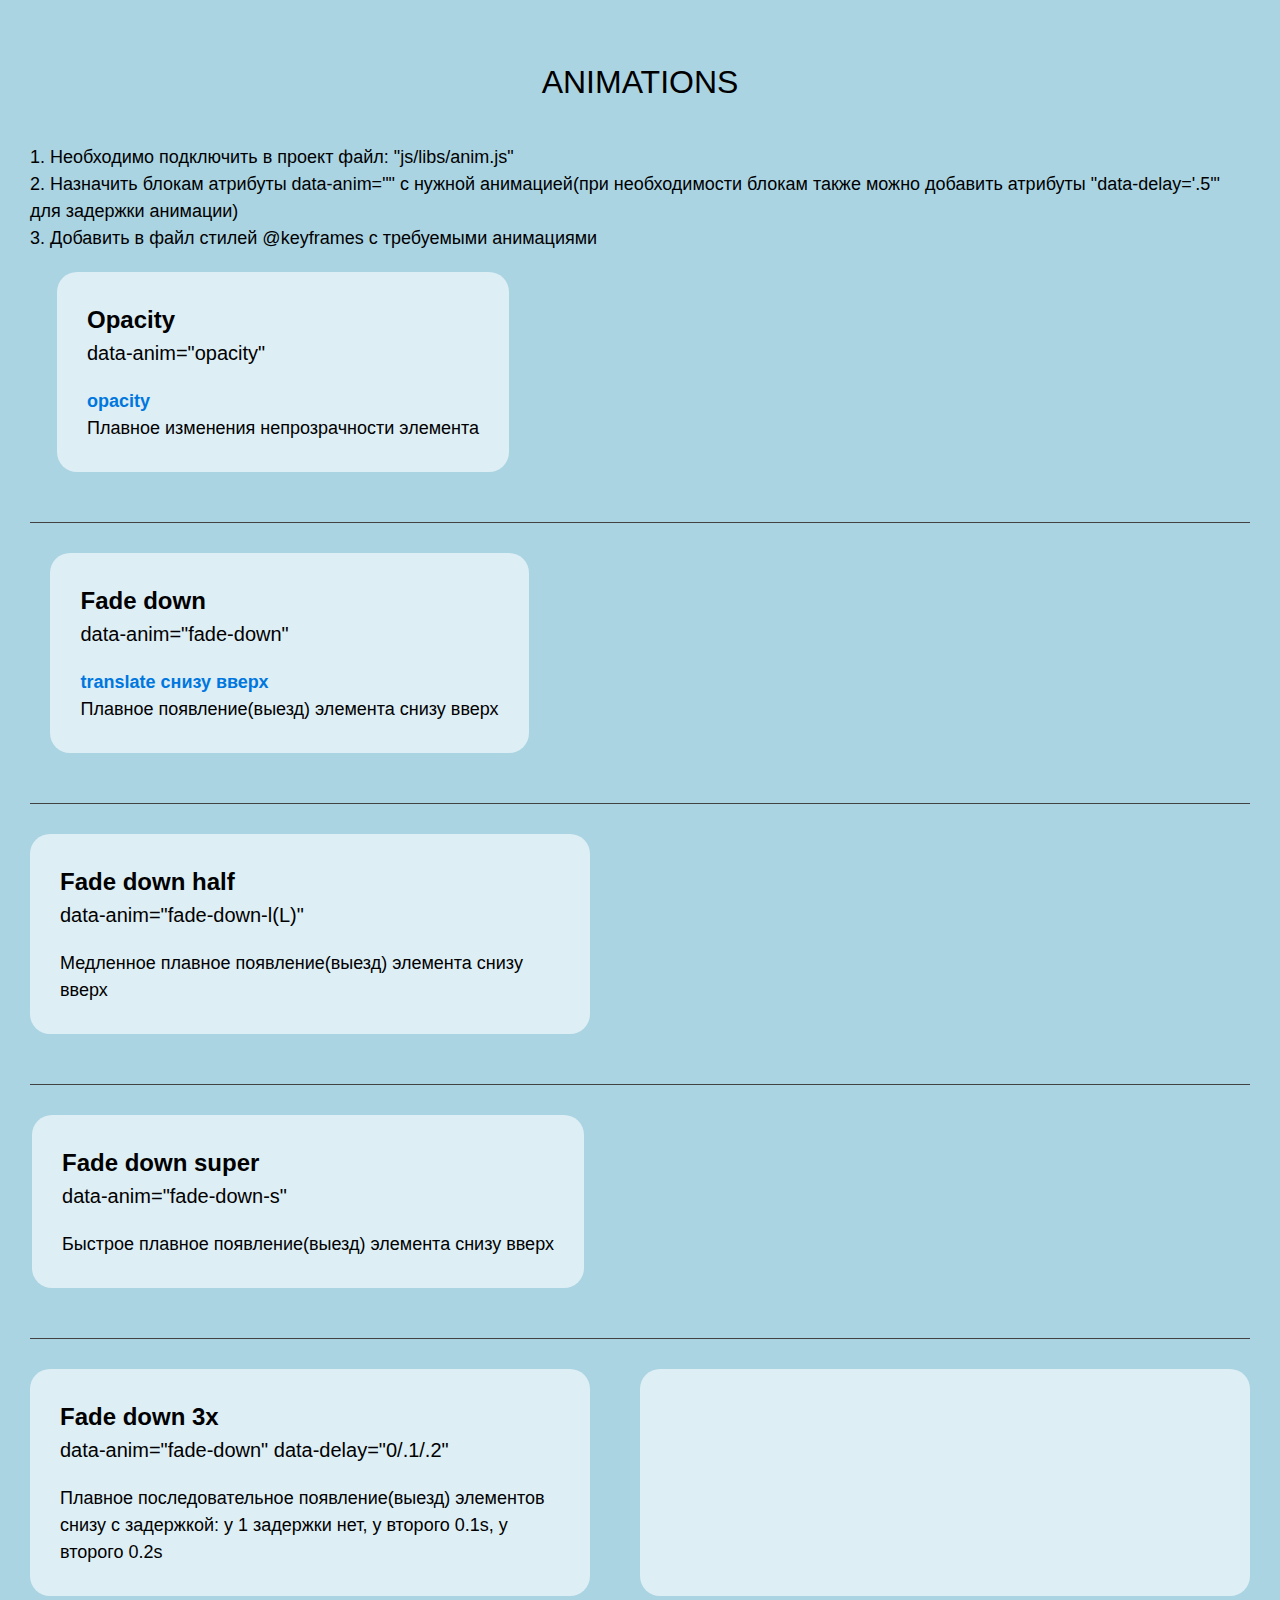
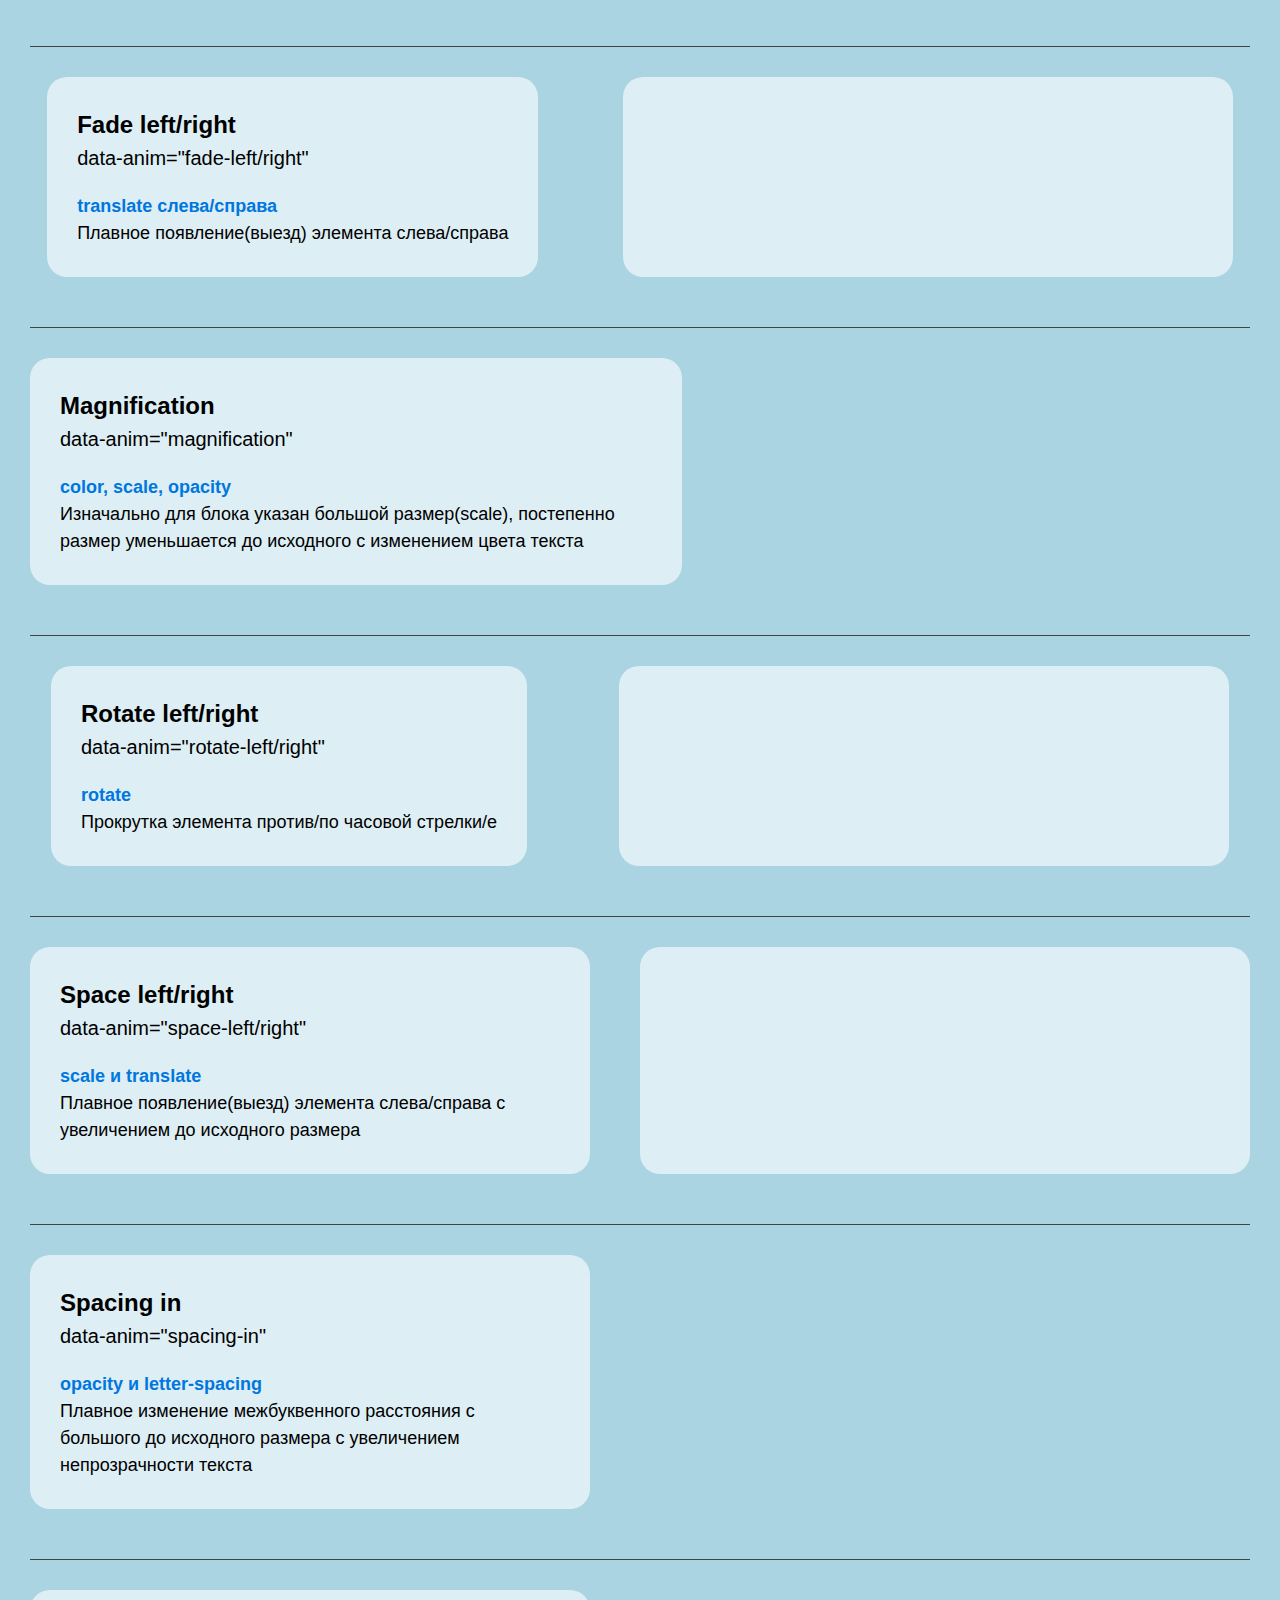
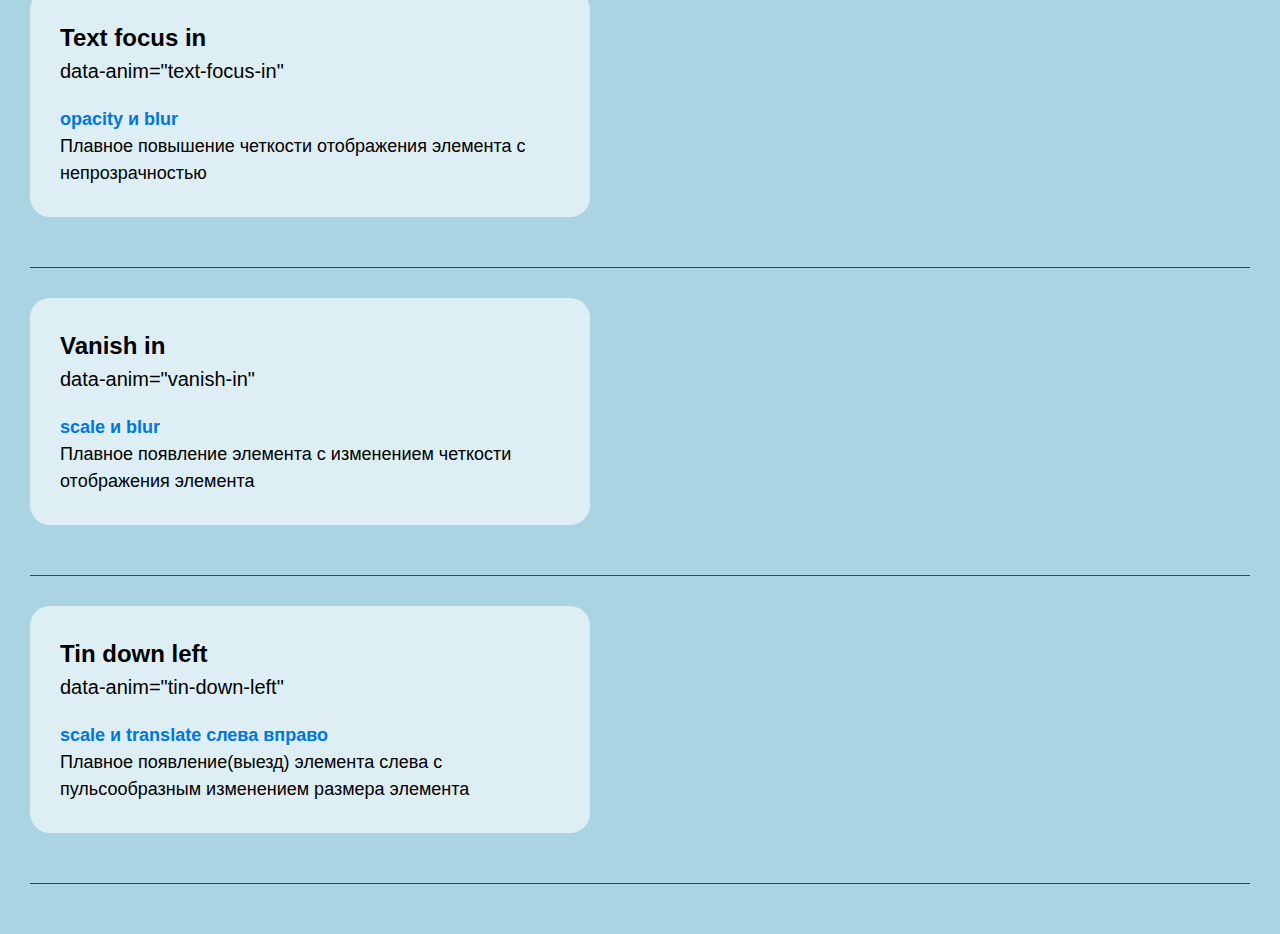
==== Animation/index.html @ fc086aa9 "added Project with Animations" ====
<!DOCTYPE html>
<html lang="ru">

<head>
	<meta charset="UTF-8">
	<meta http-equiv="X-UA-Compatible" content="ie=edge">
	<meta name="viewport"
		content="width=device-width, user-scalable=no, initial-scale=1.0, maximum-scale=1.0, minimum-scale=1.0">

	<title>Animations</title>

	<link rel="stylesheet" href="css/main.css">
	<!-- ! Подключение стилей анимаций -->
	<link rel="stylesheet" href="css/animations.css">

	<script src="js/app.js" defer></script>
	</style>
</head>

<body>
<div class="animations">
	<h1 class="animations__title">Animations</h1>
	<p class="animations__method">
		1. Необходимо подключить в проект файл: "js/libs/anim.js" <br>
		2. Назначить блокам атрибуты data-anim="" с нужной анимацией(при необходимости блокам также можно добавить атрибуты "data-delay='.5'" для задержки анимации)<br>
		3. Добавить в файл стилей @keyframes с требуемыми анимациями
	</p>
	<ul class="animations__list">

		<li class="animations__item item-animation opacity">
			<div class="item-animation__body">
				<h2 class="item-animation__title">Opacity</h2>
				<h3 class="item-animation__subtitle">data-anim="opacity"</h3>
				<p class="item-animation__description">
					<span>opacity</span><br>
					Плавное изменения непрозрачности элемента
				</p>
			</div>
			<div class="item-animation__showing" data-anim="opacity">
				<p>Lorem ipsum dolor sit, amet consectetur adipisicing elit. Sit
					laborum repellendus facilis quod consequatur, quibusdam voluptatibus
					inventore corrupti, ad tempore ex tenetur aspernatur dignissimos rerum
					odit non voluptatum necessitatibus quaerat?</p>
			</div>
		</li>
		<li class="animations__item item-animation fade-down">
			<div class="item-animation__body">
				<h2 class="item-animation__title">Fade down</h2>
				<h3 class="item-animation__subtitle">data-anim="fade-down"</h3>
				<p class="item-animation__description">
					<span>translate снизу вверх</span><br>
					Плавное появление(выезд) элемента снизу вверх <br>
				</p>
			</div>
			<div class="item-animation__showing" data-anim="fade-down">
				<p>Lorem ipsum dolor sit, amet consectetur adipisicing elit. Sit
					laborum repellendus facilis quod consequatur, quibusdam voluptatibus
					inventore corrupti, ad tempore ex tenetur aspernatur dignissimos rerum
					odit non voluptatum necessitatibus quaerat?</p>
			</div>
		</li>
		<li class="animations__item item-animation fade-down-half">
			<div class="item-animation__body">
				<h2 class="item-animation__title">Fade down half</h2>
				<h3 class="item-animation__subtitle">data-anim="fade-down-l(L)"</h3>
				<p class="item-animation__description">
				Медленное плавное появление(выезд) элемента снизу вверх
				</p>
			</div>
			<div class="item-animation__showing" data-anim="fade-down-l">
				<p>Lorem ipsum dolor sit, amet consectetur adipisicing elit. Sit
					laborum repellendus facilis quod consequatur, quibusdam voluptatibus
					inventore corrupti, ad tempore ex tenetur aspernatur dignissimos rerum
					odit non voluptatum necessitatibus quaerat?</p>
			</div>
		</li>
		<li class="animations__item item-animation fade-down-super">
			<div class="item-animation__body">
				<h2 class="item-animation__title">Fade down super</h2>
				<h3 class="item-animation__subtitle">data-anim="fade-down-s"</h3>
				<p class="item-animation__description">
				Быстрое плавное появление(выезд) элемента снизу вверх
				</p>
			</div>
			<div class="item-animation__showing" data-anim="fade-down-s">
				<p>Lorem ipsum dolor sit, amet consectetur adipisicing elit. Sit
					laborum repellendus facilis quod consequatur, quibusdam voluptatibus
					inventore corrupti, ad tempore ex tenetur aspernatur dignissimos rerum
					odit non voluptatum necessitatibus quaerat?</p>
			</div>
		</li>
		<li class="animations__item item-animation fade-down-3-elem-with-delay">
			<div class="item-animation__body">
				<h2 class="item-animation__title">Fade down 3х</h2>
				<h3 class="item-animation__subtitle">data-anim="fade-down" data-delay="0/.1/.2"</h3>
				<p class="item-animation__description">
					Плавное последовательное появление(выезд) элементов снизу с задержкой: у 1 задержки нет, у второго 0.1s, у второго 0.2s
				</p>
			</div>
			<div class="item-animation__showing">
				<p data-anim="fade-down" data-delay="0">
					Lorem ipsum dolor sit, amet consectetur adipisicing elit.</p>
				<p data-anim="fade-down" data-delay=".1">Veniam ab at, reiciendis accusamus odit aperiam laudantium.</p>
				<p data-anim="fade-down" data-delay=".2"> Sit laborum repellendus facilis quod consequatur.</p>
			</div>
		</li>
		<li class="animations__item item-animation fade-left-right">
			<div class="item-animation__body">
				<h2 class="item-animation__title">Fade left/right</h2>
				<h3 class="item-animation__subtitle">data-anim="fade-left/right"</h3>
				<p class="item-animation__description">
					<span>translate слева/справа</span><br>
					Плавное появление(выезд) элемента слева/справа
				</p>
			</div>
			<div class="item-animation__showing">
				<p data-anim="fade-left">Lorem ipsum dolor sit, amet consectetur adipisicing elit. Sit
					laborum repellendus facilis quod consequatur.</p>
				<p data-anim="fade-right">Quibusdam voluptatibus
					inventore corrupti, ad tempore ex tenetur aspernatur dignissimos?</p>
			</div>
		</li>
		<li class="animations__item item-animation magnification">
			<div class="item-animation__body">
				<h2 class="item-animation__title">Magnification</h2>
				<h3 class="item-animation__subtitle">data-anim="magnification"</h3>
				<p class="item-animation__description">
					<span>color, scale, opacity</span><br>
					Изначально для блока указан большой размер(scale), постепенно размер уменьшается до исходного  с изменением цвета текста
				</p>
			</div>
			<div class="item-animation__showing" data-anim="magnification">
				<p>Lorem ipsum dolor sit, amet consectetur adipisicing elit. Sit
					laborum repellendus facilis quod consequatur.</p>
			</div>
		</li>
		<li class="animations__item item-animation rotate-left-right">
			<div class="item-animation__body">
				<h2 class="item-animation__title">Rotate left/right</h2>
				<h3 class="item-animation__subtitle">data-anim="rotate-left/right"</h3>
				<p class="item-animation__description">
					<span>rotate</span><br>
					Прокрутка элемента против/по часовой стрелки/е
				</p>
			</div>
			<div class="item-animation__showing">
				<p data-anim="rotate-left">Lorem ipsum dolor sit, amet consectetur adipisicing elit. Sit
					laborum repellendus facilis quod consequatur.</p>
				<p data-anim="rotate-right">Quibusdam voluptatibus
					inventore corrupti, ad tempore ex tenetur aspernatur dignissimos?</p>
			</div>
		</li>
		<li class="animations__item item-animation space-left-right">
			<div class="item-animation__body">
				<h2 class="item-animation__title">Space left/right</h2>
				<h3 class="item-animation__subtitle">data-anim="space-left/right"</h3>
				<p class="item-animation__description">
					<span>scale и translate</span><br>
					Плавное появление(выезд) элемента слева/справа с увеличением до исходного размера
				</p>
			</div>
			<div class="item-animation__showing">
				<p data-anim="space-left">Lorem ipsum dolor sit, amet consectetur adipisicing elit. Sit
					laborum repellendus facilis quod consequatur.</p>
				<p data-anim="space-right">Quibusdam voluptatibus
					inventore corrupti, ad tempore ex tenetur aspernatur dignissimos?</p>
			</div>
		</li>
		<li class="animations__item item-animation spacing-in">
			<div class="item-animation__body">
				<h2 class="item-animation__title">Spacing in</h2>
				<h3 class="item-animation__subtitle">data-anim="spacing-in"</h3>
				<p class="item-animation__description">
					<span>opacity и letter-spacing</span><br>
					Плавное изменение межбуквенного расстояния с большого до исходного размера с увеличением непрозрачности текста
				</p>
			</div>
			<div class="item-animation__showing" data-anim="spacing-in" style="max-height: 227px;overflow: hidden;">
				<p>Lorem ipsum dolor sit, amet consectetur adipisicing elit. Sit
					laborum repellendus facilis quod consequatur, quibusdam voluptatibus
					inventore corrupti, ad tempore ex tenetur aspernatur dignissimos rerum
					odit non voluptatum necessitatibus quaerat?</p>
			</div>
		</li>
		<li class="animations__item item-animation text-focus-in">
			<div class="item-animation__body">
				<h2 class="item-animation__title">Text focus in</h2>
				<h3 class="item-animation__subtitle">data-anim="text-focus-in"</h3>
				<p class="item-animation__description">
					<span>opacity и blur</span><br>
					Плавное повышение четкости отображения элемента с непрозрачностью
				</p>
			</div>
			<div class="item-animation__showing" data-anim="text-focus-in">
				<p>Lorem ipsum dolor sit, amet consectetur adipisicing elit. Sit
					laborum repellendus facilis quod consequatur, quibusdam voluptatibus
					inventore corrupti, ad tempore ex tenetur aspernatur dignissimos rerum
					odit non voluptatum necessitatibus quaerat?</p>
			</div>
		</li>
		<li class="animations__item item-animation vanish-in">
			<div class="item-animation__body">
				<h2 class="item-animation__title">Vanish in</h2>
				<h3 class="item-animation__subtitle">data-anim="vanish-in"</h3>
				<p class="item-animation__description">
					<span>scale и blur</span><br>
					Плавное появление элемента с изменением четкости отображения элемента
				</p>
			</div>
			<div class="item-animation__showing" data-anim="vanish-in">
				<p>Lorem ipsum dolor sit, amet consectetur adipisicing elit. Sit
					laborum repellendus facilis quod consequatur, quibusdam voluptatibus
					inventore corrupti, ad tempore ex tenetur aspernatur dignissimos rerum
					odit non voluptatum necessitatibus quaerat?</p>
			</div>
		</li>
		<li class="animations__item item-animation tin-down-left">
			<div class="item-animation__body">
				<h2 class="item-animation__title">Tin down left</h2>
				<h3 class="item-animation__subtitle">data-anim="tin-down-left"</h3>
				<p class="item-animation__description">
					<span>scale и translate слева вправо</span><br>
					Плавное появление(выезд) элемента слева с пульсообразным изменением размера
					элемента
				</p>
			</div>
			<div class="item-animation__showing" data-anim="tin-down-left">
				<p>Lorem ipsum dolor sit, amet consectetur adipisicing elit. Sit
					laborum repellendus facilis quod consequatur, quibusdam voluptatibus
					inventore corrupti, ad tempore ex tenetur aspernatur dignissimos rerum
					odit non voluptatum necessitatibus quaerat?</p>
			</div>
		</li>
	</ul>
</div>
	
<!-- ! Подключение anim.js -->
<script src="js/libs/anim.js"></script>
</body>

</html>
---- Animation/css/main.css ----
* {
  margin: 0;
  padding: 0;
  box-sizing: border-box;
}

body {
  background: #abd4e3;
  font-family: Poppins, sans-serif;
  font-size: 18px;
  line-height: 1.5;
}

@font-face {
  font-family: "Poppins";
  src: url("./fonts/Poppins-Regular.ttf");
  font-style: normal;
  font-weight: 400;
}

@font-face {
  font-family: "Poppins";
  src: url("./fonts/Poppins-Medium.ttf");
  font-style: normal;
  font-weight: 500;
}

@font-face {
  font-family: "Poppins";
  src: url("./fonts/Poppins-SemiBold.ttf");
  font-style: normal;
  font-weight: 600;
}
/*==============================*/

.animations {
  padding: 50px 30px;
}
.animations__title {
  font-size: 32px;
  font-weight: 500;
  line-height: 2;
  text-align: center;
  text-transform: uppercase;

  margin-bottom: 30px;
}

.animations__method {
  margin-bottom: 20px;
}
.animations__list {
  display: flex;
  flex-direction: column;
  row-gap: 30px;
}
.animations__item {
}

.item-animation {
  display: flex;
  justify-content: space-around;
  column-gap: 50px;

  padding-bottom: 50px;
  border-bottom: 1px solid #424242;
}
.item-animation__body {
  display: flex;
  flex-direction: column;

  padding: 30px;
  background-color: rgba(255, 255, 255, 0.6);
  border-radius: 20px;
}
.item-animation__title {
  font-size: 24px;
  font-weight: 600;
}
.item-animation__subtitle {
  font-size: 20px;
  font-weight: 500;
  margin-bottom: 20px;
}
.item-animation__description span {
  font-weight: 600;
  color: #0077df;
}
.item-animation__showing {
  display: flex;
  justify-content: center;
  align-items: flex-start;
  column-gap: 5px;

  padding: 30px;
  background-color: rgba(255, 255, 255, 0.6);
  border-radius: 20px;
  max-width: 50%;
}
---- Animation/css/animations.css ----
/*==============================*/
/* ----- Animations ----- */
/* Список анимаций:
1. opacity
2. fade-down, fade-down-l, fade-down-s
3. fade-up
4. fade-left
5. fade-right
6. 
*/

/* ----- opacity ----- */
@-webkit-keyframes opacity {
  0% {
    opacity: 0;
  }
  100% {
    opacity: 1;
  }
}
@keyframes opacity {
  0% {
    opacity: 0;
  }
  100% {
    opacity: 1;
  }
}

/* ----- fade ----- */

/* --- fade-up --- */
@-webkit-keyframes fade-up {
  0% {
    -webkit-transform: translate(0, -120%);
    transform: translate(0, -120%);
    opacity: 0;
  }
  100% {
    -webkit-transform: translate(0, 0);
    transform: translate(0, 0);
    opacity: 1;
  }
}
@keyframes fade-up {
  0% {
    -webkit-transform: translate(0, -120%);
    transform: translate(0, -120%);
    opacity: 0;
  }
  100% {
    -webkit-transform: translate(0, 0);
    transform: translate(0, 0);
    opacity: 1;
  }
}
@-webkit-keyframes fade-up-l {
  0% {
    -webkit-transform: translate(0, -60%);
    transform: translate(0, -60%);
    opacity: 0;
  }
  100% {
    -webkit-transform: translate(0, 0);
    transform: translate(0, 0);
    opacity: 1;
  }
}
@keyframes fade-up-l {
  0% {
    -webkit-transform: translate(0, -60%);
    transform: translate(0, -60%);
    opacity: 0;
  }
  100% {
    -webkit-transform: translate(0, 0);
    transform: translate(0, 0);
    opacity: 1;
  }
}
@-webkit-keyframes fade-up-s {
  0% {
    -webkit-transform: translate(0, -200%);
    transform: translate(0, -200%);
    opacity: 0;
  }
  100% {
    -webkit-transform: translate(0, 0);
    transform: translate(0, 0);
    opacity: 1;
  }
}
@keyframes fade-up-s {
  0% {
    -webkit-transform: translate(0, -200%);
    transform: translate(0, -200%);
    opacity: 0;
  }
  100% {
    -webkit-transform: translate(0, 0);
    transform: translate(0, 0);
    opacity: 1;
  }
}

/* --- fade-down --- */
@-webkit-keyframes fade-down {
  0% {
    -webkit-transform: translate(0, 120%);
    transform: translate(0, 120%);
    opacity: 0;
  }
  100% {
    -webkit-transform: translate(0, 0);
    transform: translate(0, 0);
    opacity: 1;
  }
}
@keyframes fade-down {
  0% {
    -webkit-transform: translate(0, 120%);
    transform: translate(0, 120%);
    opacity: 0;
  }
  100% {
    -webkit-transform: translate(0, 0);
    transform: translate(0, 0);
    opacity: 1;
  }
}
@-webkit-keyframes fade-down-l {
  0% {
    -webkit-transform: translate(0, 60%);
    transform: translate(0, 60%);
    opacity: 0;
  }
  100% {
    -webkit-transform: translate(0, 0);
    transform: translate(0, 0);
    opacity: 1;
  }
}
@keyframes fade-down-l {
  0% {
    -webkit-transform: translate(0, 60%);
    transform: translate(0, 60%);
    opacity: 0;
  }
  100% {
    -webkit-transform: translate(0, 0);
    transform: translate(0, 0);
    opacity: 1;
  }
}
@-webkit-keyframes fade-down-s {
  0% {
    -webkit-transform: translate(0, 200%);
    transform: translate(0, 200%);
    opacity: 0;
  }
  100% {
    -webkit-transform: translate(0, 0);
    transform: translate(0, 0);
    opacity: 1;
  }
}
@keyframes fade-down-s {
  0% {
    -webkit-transform: translate(0, 200%);
    transform: translate(0, 200%);
    opacity: 0;
  }
  100% {
    -webkit-transform: translate(0, 0);
    transform: translate(0, 0);
    opacity: 1;
  }
}

/* --- fade-left --- */
@-webkit-keyframes fade-left {
  0% {
    -webkit-transform: translate(-120%, 0);
    transform: translate(-120%, 0);
    opacity: 0;
  }
  100% {
    -webkit-transform: translate(0, 0);
    transform: translate(0, 0);
    opacity: 1;
  }
}
@keyframes fade-left {
  0% {
    -webkit-transform: translate(-120%, 0);
    transform: translate(-120%, 0);
    opacity: 0;
  }
  100% {
    -webkit-transform: translate(0, 0);
    transform: translate(0, 0);
    opacity: 1;
  }
}
@-webkit-keyframes fade-left-l {
  0% {
    -webkit-transform: translate(-60%, 0);
    transform: translate(-60%, 0);
    opacity: 0;
  }
  100% {
    -webkit-transform: translate(0, 0);
    transform: translate(0, 0);
    opacity: 1;
  }
}
@keyframes fade-left-l {
  0% {
    -webkit-transform: translate(-60%, 0);
    transform: translate(-60%, 0);
    opacity: 0;
  }
  100% {
    -webkit-transform: translate(0, 0);
    transform: translate(0, 0);
    opacity: 1;
  }
}
@-webkit-keyframes fade-left-s {
  0% {
    -webkit-transform: translate(-200%, 0);
    transform: translate(-200%, 0);
    opacity: 0;
  }
  100% {
    -webkit-transform: translate(0, 0);
    transform: translate(0, 0);
    opacity: 1;
  }
}
@keyframes fade-left-s {
  0% {
    -webkit-transform: translate(-200%, 0);
    transform: translate(-200%, 0);
    opacity: 0;
  }
  100% {
    -webkit-transform: translate(0, 0);
    transform: translate(0, 0);
    opacity: 1;
  }
}

/* --- fade-right --- */
@-webkit-keyframes fade-right {
  0% {
    -webkit-transform: translate(120%, 0);
    transform: translate(120%, 0);
    opacity: 0;
  }
  100% {
    -webkit-transform: translate(0, 0);
    transform: translate(0, 0);
    opacity: 1;
  }
}
@keyframes fade-right {
  0% {
    -webkit-transform: translate(120%, 0);
    transform: translate(120%, 0);
    opacity: 0;
  }
  100% {
    -webkit-transform: translate(0, 0);
    transform: translate(0, 0);
    opacity: 1;
  }
}
@-webkit-keyframes fade-right-l {
  0% {
    -webkit-transform: translate(60%, 0);
    transform: translate(60%, 0);
    opacity: 0;
  }
  100% {
    -webkit-transform: translate(0, 0);
    transform: translate(0, 0);
    opacity: 1;
  }
}
@keyframes fade-right-l {
  0% {
    -webkit-transform: translate(60%, 0);
    transform: translate(60%, 0);
    opacity: 0;
  }
  100% {
    -webkit-transform: translate(0, 0);
    transform: translate(0, 0);
    opacity: 1;
  }
}
@-webkit-keyframes fade-right-s {
  0% {
    -webkit-transform: translate(200%, 0);
    transform: translate(200%, 0);
    opacity: 0;
  }
  100% {
    -webkit-transform: translate(0, 0);
    transform: translate(0, 0);
    opacity: 1;
  }
}
@keyframes fade-right-s {
  0% {
    -webkit-transform: translate(200%, 0);
    transform: translate(200%, 0);
    opacity: 0;
  }
  100% {
    -webkit-transform: translate(0, 0);
    transform: translate(0, 0);
    opacity: 1;
  }
}

/* --- magnification --- */
@-webkit-keyframes magnification {
  0% {
    color: #747374;
    color: #ee1fee;
    -webkit-transform: scale(2, 2);
    transform: scale(2, 2);
    opacity: 0;
  }
  40% {
    opacity: 0.6;
  }
  100% {
    -webkit-transform: scale(1, 1);
    transform: scale(1, 1);
    opacity: 1;
    color: #faf8fb;
    color: #38094f;
  }
}
@keyframes magnification {
  0% {
    color: #747374;
    color: #ee1fee;
    -webkit-transform: scale(2, 2);
    transform: scale(2, 2);
    opacity: 0;
  }
  40% {
    opacity: 0.6;
  }
  100% {
    -webkit-transform: scale(1, 1);
    transform: scale(1, 1);
    opacity: 1;
    color: #faf8fb;
    color: #38094f;
  }
}

/* --- rotate left/right --- */
@-webkit-keyframes rotate-left {
  0% {
    opacity: 0;
    -webkit-transform: rotate(360deg);
    transform: rotate(360deg);
  }
  100% {
    opacity: 1;
    -webkit-transform: rotate(0deg);
    transform: rotate(0deg);
  }
}
@keyframes rotate-left {
  0% {
    opacity: 0;
    -webkit-transform: rotate(360deg);
    transform: rotate(360deg);
  }
  100% {
    opacity: 1;
    -webkit-transform: rotate(0deg);
    transform: rotate(0deg);
  }
}
@-webkit-keyframes rotate-right {
  0% {
    opacity: 0;
    -webkit-transform: rotate(-360deg);
    transform: rotate(-360deg);
  }
  100% {
    opacity: 1;
    -webkit-transform: rotate(0deg);
    transform: rotate(0deg);
  }
}
@keyframes rotate-right {
  0% {
    opacity: 0;
    -webkit-transform: rotate(-360deg);
    transform: rotate(-360deg);
  }
  100% {
    opacity: 1;
    -webkit-transform: rotate(0deg);
    transform: rotate(0deg);
  }
}

/* --- space left/right --- */
@-webkit-keyframes space-left {
  0% {
    opacity: 0;
    -webkit-transform-origin: 0% 50%;
    transform-origin: 0% 50%;
    -webkit-transform: scale(0.2) translate(-200%, 0%);
    transform: scale(0.2) translate(-200%, 0%);
  }
  100% {
    opacity: 1;
    -webkit-transform-origin: 0% 50%;
    transform-origin: 0% 50%;
    -webkit-transform: scale(1) translate(0%, 0%);
    transform: scale(1) translate(0%, 0%);
  }
}
@keyframes space-left {
  0% {
    opacity: 0;
    -webkit-transform-origin: 0% 50%;
    transform-origin: 0% 50%;
    -webkit-transform: scale(0.2) translate(-200%, 0%);
    transform: scale(0.2) translate(-200%, 0%);
  }
  100% {
    opacity: 1;
    -webkit-transform-origin: 0% 50%;
    transform-origin: 0% 50%;
    -webkit-transform: scale(1) translate(0%, 0%);
    transform: scale(1) translate(0%, 0%);
  }
}

@-webkit-keyframes space-right {
  0% {
    opacity: 0;
    -webkit-transform-origin: 0% 50%;
    transform-origin: 0% 50%;
    -webkit-transform: scale(0.2) translate(200%, 0%);
    transform: scale(0.2) translate(200%, 0%);
  }
  100% {
    opacity: 1;
    -webkit-transform-origin: 0% 50%;
    transform-origin: 0% 50%;
    -webkit-transform: scale(1) translate(0%, 0%);
    transform: scale(1) translate(0%, 0%);
  }
}
@keyframes space-right {
  0% {
    opacity: 0;
    -webkit-transform-origin: 0% 50%;
    transform-origin: 0% 50%;
    -webkit-transform: scale(0.2) translate(200%, 0%);
    transform: scale(0.2) translate(200%, 0%);
  }
  100% {
    opacity: 1;
    -webkit-transform-origin: 0% 50%;
    transform-origin: 0% 50%;
    -webkit-transform: scale(1) translate(0%, 0%);
    transform: scale(1) translate(0%, 0%);
  }
}

/* --- spacing-in --- */
@-webkit-keyframes spacing-in {
  0% {
    letter-spacing: 1em;
    opacity: 0;
  }
  40% {
    opacity: 0.6;
  }
  100% {
    opacity: 1;
  }
}
@keyframes spacing-in {
  0% {
    letter-spacing: 1em;
    opacity: 0;
  }
  40% {
    opacity: 0.6;
  }
  100% {
    opacity: 1;
  }
}

/* --- text-focus-in --- */
@-webkit-keyframes text-focus-in {
  0% {
    -webkit-filter: blur(12px);
    filter: blur(12px);
    opacity: 0;
  }
  100% {
    -webkit-filter: blur(0px);
    filter: blur(0px);
    opacity: 1;
  }
}
@keyframes text-focus-in {
  0% {
    -webkit-filter: blur(12px);
    filter: blur(12px);
    opacity: 0;
  }
  100% {
    -webkit-filter: blur(0px);
    filter: blur(0px);
    opacity: 1;
  }
}

/* --- tin-down-left --- */
@-webkit-keyframes tin-down-left {
  0% {
    opacity: 0;
    -webkit-transform: scale(1, 1) translate(-120%, 0);
    transform: scale(1, 1) translate(-120%, 0);
  }
  50%,
  70%,
  90% {
    opacity: 1;
    -webkit-transform: scale(1.1, 1.1) translate(0, 0);
    transform: scale(1.1, 1.1) translate(0, 0);
  }
  60%,
  80%,
  100% {
    opacity: 1;
    -webkit-transform: scale(1, 1) translate(0, 0);
    transform: scale(1, 1) translate(0, 0);
  }
}
@keyframes tin-down-left {
  0% {
    opacity: 0;
    -webkit-transform: scale(1, 1) translate(-120%, 0);
    transform: scale(1, 1) translate(-120%, 0);
  }
  50%,
  70%,
  90% {
    opacity: 1;
    -webkit-transform: scale(1.1, 1.1) translate(0, 0);
    transform: scale(1.1, 1.1) translate(0, 0);
  }
  60%,
  80%,
  100% {
    opacity: 1;
    -webkit-transform: scale(1, 1) translate(0, 0);
    transform: scale(1, 1) translate(0, 0);
  }
}

/* --- vanish-in --- */
@-webkit-keyframes vanish-in {
  0% {
    opacity: 0;
    -webkit-transform-origin: 50% 50%;
    transform-origin: 50% 50%;
    -webkit-transform: scale(2, 2);
    transform: scale(2, 2);
    -webkit-filter: blur(90px);
    filter: blur(90px);
  }
  100% {
    opacity: 1;
    -webkit-transform-origin: 50% 50%;
    transform-origin: 50% 50%;
    -webkit-transform: scale(1, 1);
    transform: scale(1, 1);
    -webkit-filter: blur(0px);
    filter: blur(0px);
  }
}
@keyframes vanish-in {
  0% {
    opacity: 0;
    -webkit-transform-origin: 50% 50%;
    transform-origin: 50% 50%;
    -webkit-transform: scale(2, 2);
    transform: scale(2, 2);
    -webkit-filter: blur(90px);
    filter: blur(90px);
  }
  100% {
    opacity: 1;
    -webkit-transform-origin: 50% 50%;
    transform-origin: 50% 50%;
    -webkit-transform: scale(1, 1);
    transform: scale(1, 1);
    -webkit-filter: blur(0px);
    filter: blur(0px);
  }
}
/*==============================*/
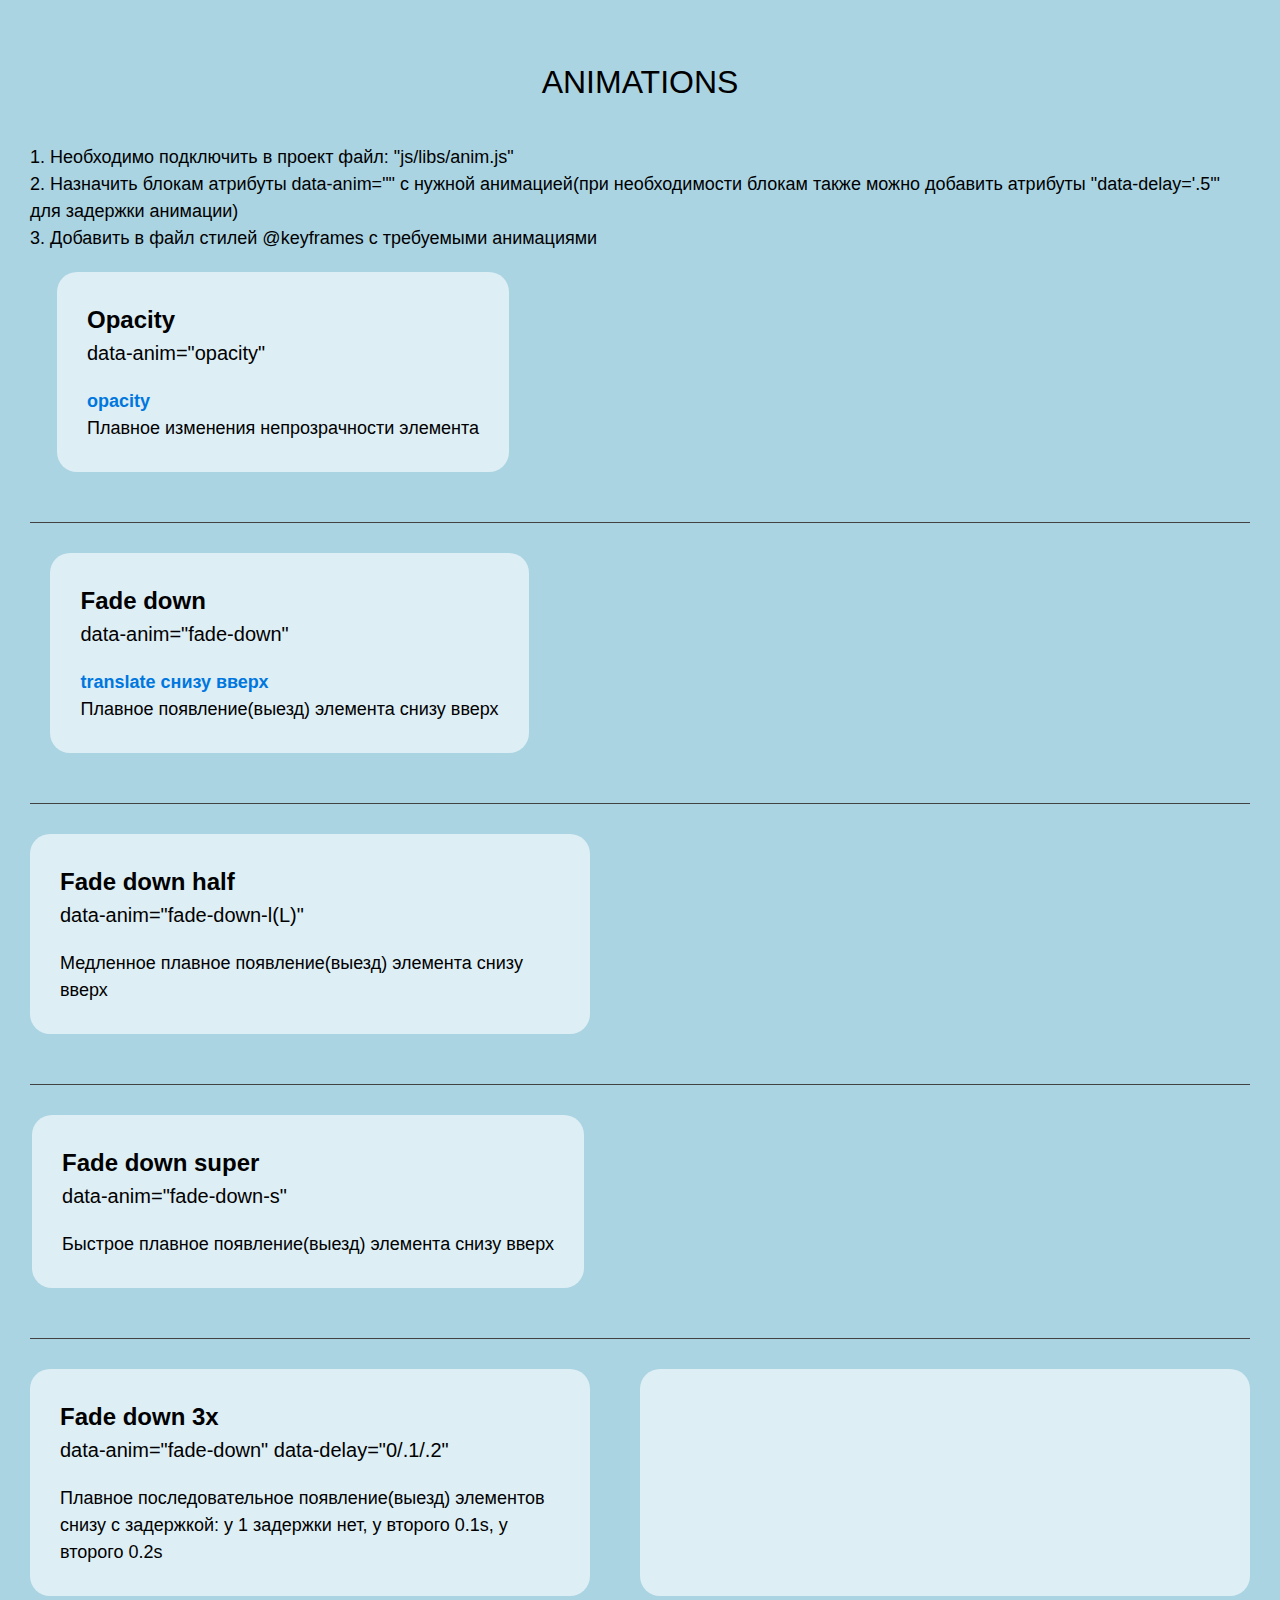
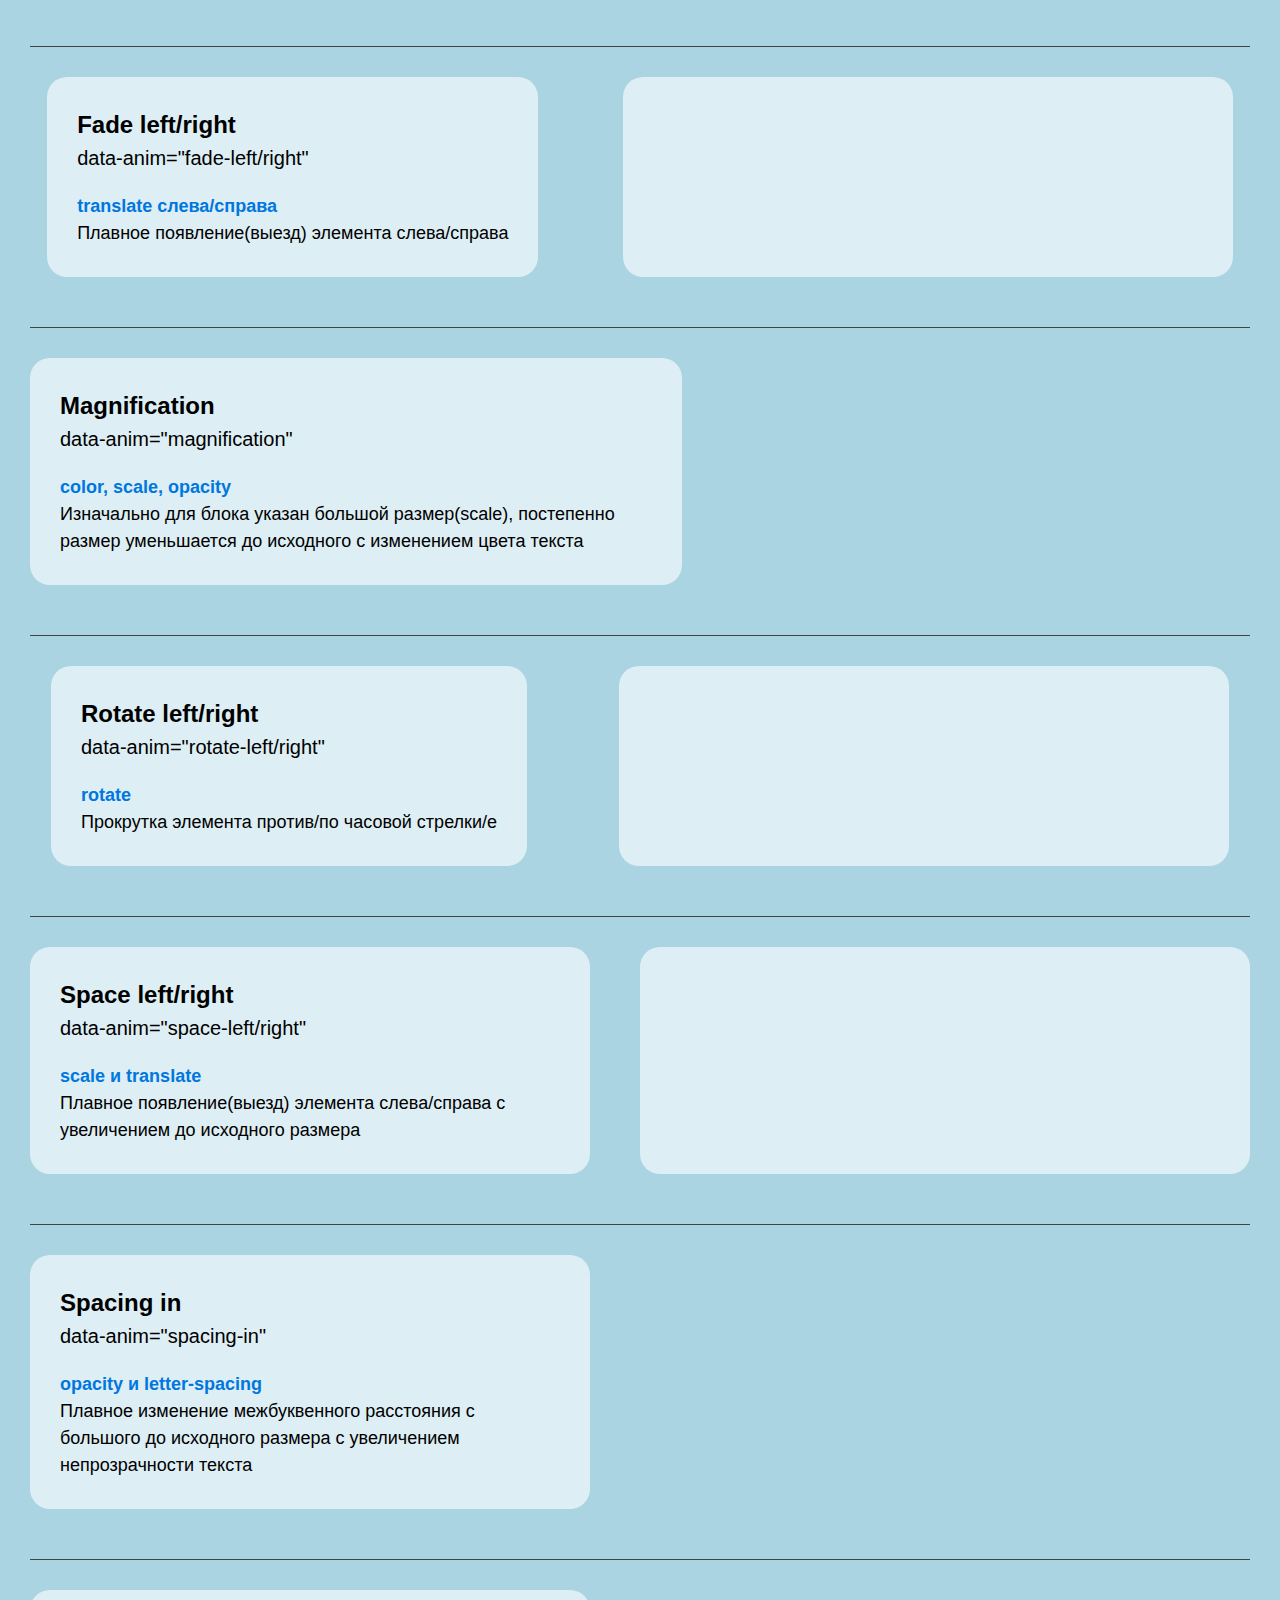
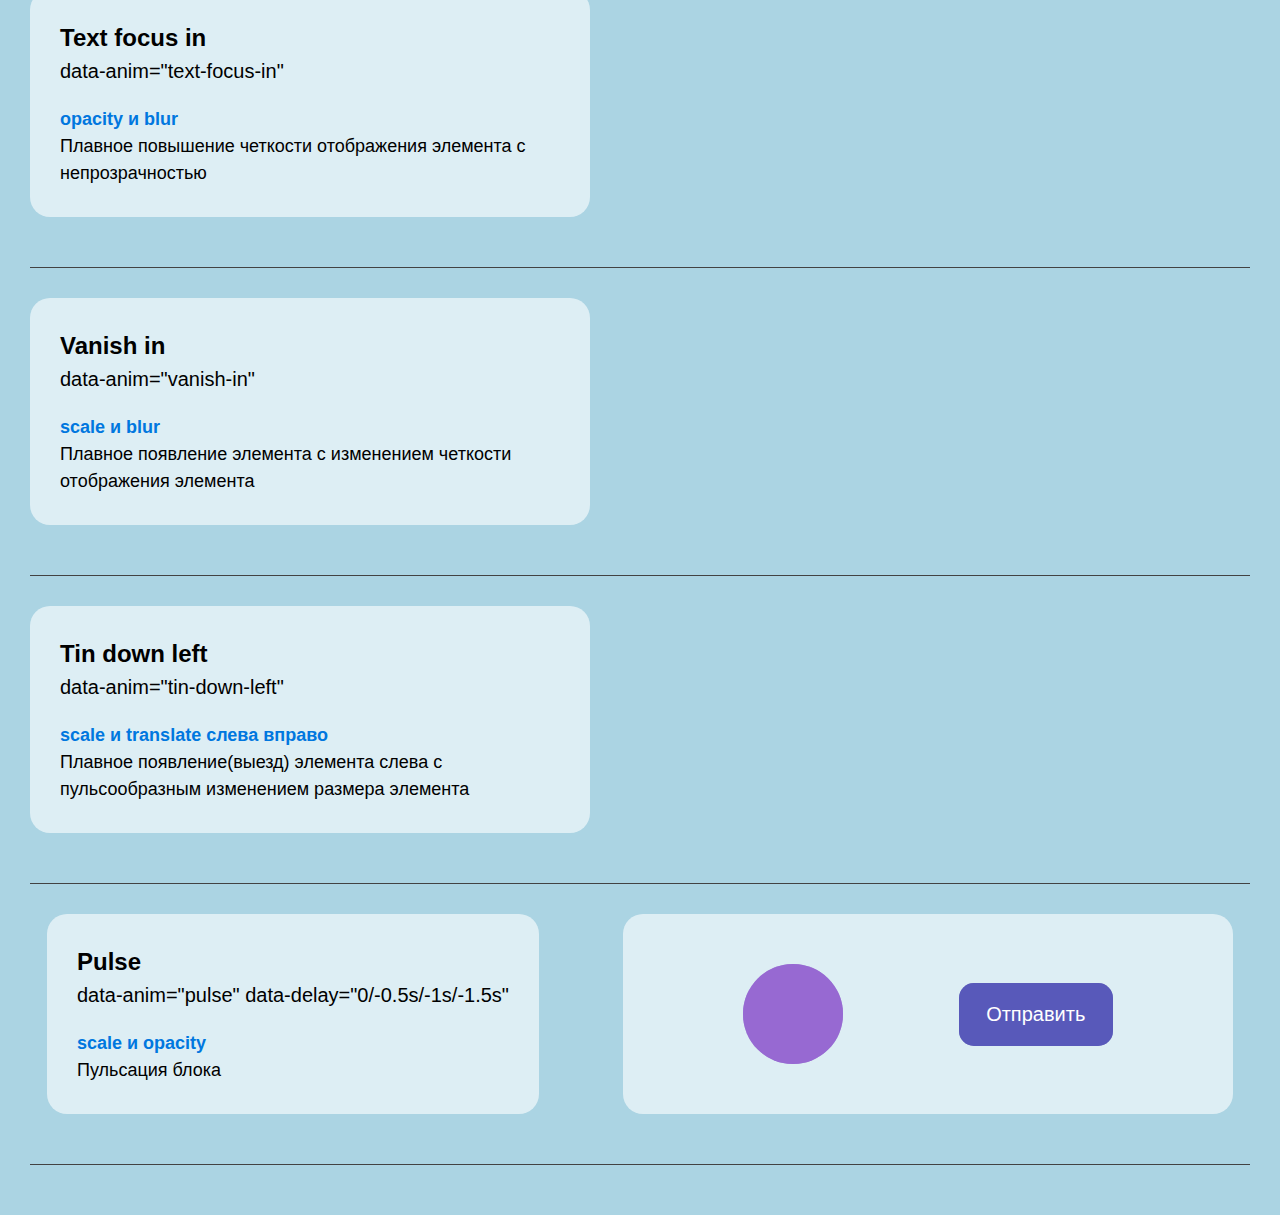
==== commit 599c9a1d: "added pulse animation" ====
--- a/Animation/index.html
+++ b/Animation/index.html
@@ -231,6 +231,27 @@
 					odit non voluptatum necessitatibus quaerat?</p>
 			</div>
 		</li>
+
+		<li class="animations__item item-animation pulse">
+			<div class="item-animation__body">
+				<h2 class="item-animation__title">Pulse</h2>
+				<h3 class="item-animation__subtitle">data-anim="pulse" data-delay="0/-0.5s/-1s/-1.5s"</h3>
+				<p class="item-animation__description">
+					<span>scale и opacity</span><br>
+					Пульсация блока
+				</p>
+			</div>
+			<div class="item-animation__showing">
+				<div class="pulse-effect">
+					<div class="circle"></div>
+					<div class="circle"></div>
+					<div class="circle"></div>
+					<div class="circle"></div>
+				</div>
+
+				<button type="button" class="button"> <span>Отправить</span></button>
+			</div>
+		</li>
 	</ul>
 </div>
 	
--- a/Animation/css/main.css
+++ b/Animation/css/main.css
@@ -17,14 +17,12 @@
   font-style: normal;
   font-weight: 400;
 }
-
 @font-face {
   font-family: "Poppins";
   src: url("./fonts/Poppins-Medium.ttf");
   font-style: normal;
   font-weight: 500;
 }
-
 @font-face {
   font-family: "Poppins";
   src: url("./fonts/Poppins-SemiBold.ttf");
@@ -45,7 +43,6 @@
 
   margin-bottom: 30px;
 }
-
 .animations__method {
   margin-bottom: 20px;
 }
@@ -56,6 +53,7 @@
 }
 .animations__item {
 }
+/*==============================*/
 
 .item-animation {
   display: flex;
@@ -91,9 +89,86 @@
   justify-content: center;
   align-items: flex-start;
   column-gap: 5px;
+  flex: 1 1 auto;
 
   padding: 30px;
   background-color: rgba(255, 255, 255, 0.6);
   border-radius: 20px;
   max-width: 50%;
 }
+/*==============================*/
+/* Анимации блока "item-animation pulse" */
+
+.pulse .item-animation__showing {
+  justify-content: space-evenly;
+  align-items: center;
+  column-gap: 25px;
+}
+.pulse-effect {
+  background-color: #905ed0a1;
+  height: 100px;
+  width: 100px;
+  border-radius: 100%;
+  position: relative;
+  /* margin: auto; */
+}
+.circle {
+  position: absolute;
+  background-color: inherit;
+  height: 100%;
+  width: 100%;
+  border-radius: 100%;
+  opacity: 0.5;
+  animation: pulse 1.5s ease-out infinite;
+  transition: all 1.5s ease-out 0s;
+}
+.circle:nth-of-type(1) {
+  animation-delay: -0.5s;
+}
+.circle:nth-of-type(2) {
+  animation-delay: -1s;
+}
+.circle:nth-of-type(3) {
+  animation-delay: -1.5s;
+}
+
+/* Кнопка */
+.button {
+  display: flex;
+  justify-content: center;
+  align-items: center;
+
+  padding: 1.25rem 1.7rem;
+  background-color: rgba(69, 67, 178, 0.5);
+  border-radius: 15px;
+  border: none;
+  outline: none;
+
+  font-size: 1.25rem;
+  font-weight: 500;
+  color: #fff;
+
+  position: relative;
+}
+.button::before,
+.button::after {
+  content: "";
+  position: absolute;
+  top: 0;
+  left: 0;
+
+  width: 100%;
+  height: 100%;
+  background-color: inherit;
+  border-radius: 15px;
+
+  animation: pulse-l 1.5s ease-out infinite;
+}
+.button::after {
+  animation-delay: 0.7s;
+}
+
+.button span {
+  z-index: 2;
+}
+/*==============================*/
--- a/Animation/css/animations.css
+++ b/Animation/css/animations.css
@@ -1,12 +1,17 @@
 /*==============================*/
 /* ----- Animations ----- */
-/* Список анимаций:
+/* List of animations:
 1. opacity
 2. fade-down, fade-down-l, fade-down-s
-3. fade-up
-4. fade-left
-5. fade-right
-6. 
+3. fade-up/left/right
+6. magnification(color, scale, opacity)
+7. rotate left/right()
+8. space left/right(scale и translate)
+9. spacing-in(opacity и letter-spacing)
+10. text-focus-in(opacity и blur)
+11. vanish-in(scale и blur)
+12. tin-down-left(scale и translate left to right)
+13. pulse(scale, opacity)
 */
 
 /* ----- opacity ----- */
@@ -531,50 +536,6 @@
     -webkit-filter: blur(0px);
     filter: blur(0px);
     opacity: 1;
-  }
-}
-
-/* --- tin-down-left --- */
-@-webkit-keyframes tin-down-left {
-  0% {
-    opacity: 0;
-    -webkit-transform: scale(1, 1) translate(-120%, 0);
-    transform: scale(1, 1) translate(-120%, 0);
-  }
-  50%,
-  70%,
-  90% {
-    opacity: 1;
-    -webkit-transform: scale(1.1, 1.1) translate(0, 0);
-    transform: scale(1.1, 1.1) translate(0, 0);
-  }
-  60%,
-  80%,
-  100% {
-    opacity: 1;
-    -webkit-transform: scale(1, 1) translate(0, 0);
-    transform: scale(1, 1) translate(0, 0);
-  }
-}
-@keyframes tin-down-left {
-  0% {
-    opacity: 0;
-    -webkit-transform: scale(1, 1) translate(-120%, 0);
-    transform: scale(1, 1) translate(-120%, 0);
-  }
-  50%,
-  70%,
-  90% {
-    opacity: 1;
-    -webkit-transform: scale(1.1, 1.1) translate(0, 0);
-    transform: scale(1.1, 1.1) translate(0, 0);
-  }
-  60%,
-  80%,
-  100% {
-    opacity: 1;
-    -webkit-transform: scale(1, 1) translate(0, 0);
-    transform: scale(1, 1) translate(0, 0);
   }
 }
 
@@ -619,4 +580,74 @@
     filter: blur(0px);
   }
 }
+
+/* --- tin-down-left --- */
+@-webkit-keyframes tin-down-left {
+  0% {
+    opacity: 0;
+    -webkit-transform: scale(1, 1) translate(-120%, 0);
+    transform: scale(1, 1) translate(-120%, 0);
+  }
+  50%,
+  70%,
+  90% {
+    opacity: 1;
+    -webkit-transform: scale(1.1, 1.1) translate(0, 0);
+    transform: scale(1.1, 1.1) translate(0, 0);
+  }
+  60%,
+  80%,
+  100% {
+    opacity: 1;
+    -webkit-transform: scale(1, 1) translate(0, 0);
+    transform: scale(1, 1) translate(0, 0);
+  }
+}
+@keyframes tin-down-left {
+  0% {
+    opacity: 0;
+    -webkit-transform: scale(1, 1) translate(-120%, 0);
+    transform: scale(1, 1) translate(-120%, 0);
+  }
+  50%,
+  70%,
+  90% {
+    opacity: 1;
+    -webkit-transform: scale(1.1, 1.1) translate(0, 0);
+    transform: scale(1.1, 1.1) translate(0, 0);
+  }
+  60%,
+  80%,
+  100% {
+    opacity: 1;
+    -webkit-transform: scale(1, 1) translate(0, 0);
+    transform: scale(1, 1) translate(0, 0);
+  }
+}
+/* ----- pulse ----- */
+@-webkit-keyframes pulse {
+  100% {
+    transform: scale(1.75);
+    opacity: 0;
+  }
+}
+@keyframes pulse {
+  100% {
+    transform: scale(1.75);
+    opacity: 0;
+  }
+}
+
+@-webkit-keyframes pulse-l {
+  100% {
+    transform: scale(1.25);
+    opacity: 0;
+  }
+}
+@keyframes pulse-l {
+  100% {
+    transform: scale(1.25);
+    opacity: 0;
+  }
+}
 /*==============================*/
